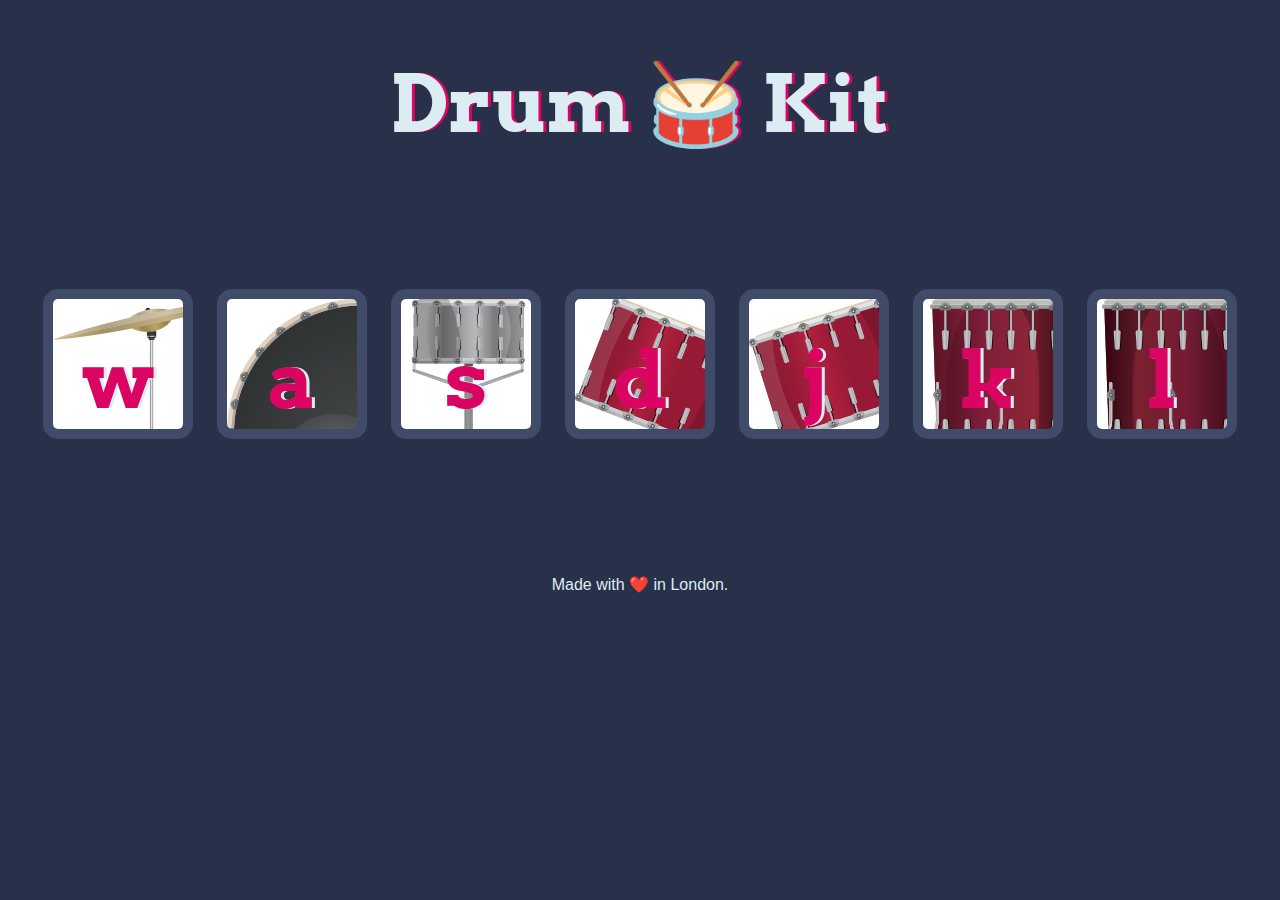
==== DrumKitProject/index.html @ 2753e37e "First Commit" ====
<!DOCTYPE html>
<html lang="en" dir="ltr">

<head>
  <meta charset="utf-8">
  <title>Drum Kit</title>
  <link rel="stylesheet" href="styles.css">
  <link href="https://fonts.googleapis.com/css?family=Arvo" rel="stylesheet">
</head>

<body>

  <h1 id="title">Drum 🥁 Kit</h1>
  <div class="set">
    <button class="w drum">w</button>
    <button class="a drum">a</button>
    <button class="s drum">s</button>
    <button class="d drum">d</button>
    <button class="j drum">j</button>
    <button class="k drum">k</button>
    <button class="l drum">l</button>
  </div>


  <footer>
    Made with ❤️ in London.
  </footer>
  <script src="./index.js"></script>
</body>

</html>
---- DrumKitProject/styles.css ----
body {
  text-align: center;
  background-color: #283149;
}

h1 {
  font-size: 5rem;
  color: #DBEDF3;
  font-family: "Arvo", cursive;
  text-shadow: 3px 0 #DA0463;

}

footer {
  color: #DBEDF3;
  font-family: sans-serif;
}

.w {
  background-image: url("./images/crash.png");
}

.a {
  background-image: url("./images/kick.png");
}

.s {
  background-image: url("./images/snare.png");
}

.d {
  background-image: url("./images/tom1.png");
}

.j {
  background-image: url("./images/tom2.png");
}

.k {
  background-image: url("./images/tom3.png");
}

.l {
  background-image: url("./images/tom4.png");
}

.set {
  margin: 10% auto;
}

.game-over {
  background-color: red;
  opacity: 0.8;
}

.pressed {
  box-shadow: 0 3px 4px 0 #DBEDF3;
  opacity: 0.5;
}

.red {
  color: red;
}

.drum {
  outline: none;
  border: 10px solid #404B69;
  font-size: 5rem;
  font-family: 'Arvo', cursive;
  line-height: 2;
  font-weight: 900;
  color: #DA0463;
  text-shadow: 3px 0 #DBEDF3;
  border-radius: 15px;
  display: inline-block;
  width: 150px;
  height: 150px;
  text-align: center;
  margin: 10px;
  background-color: white;
}
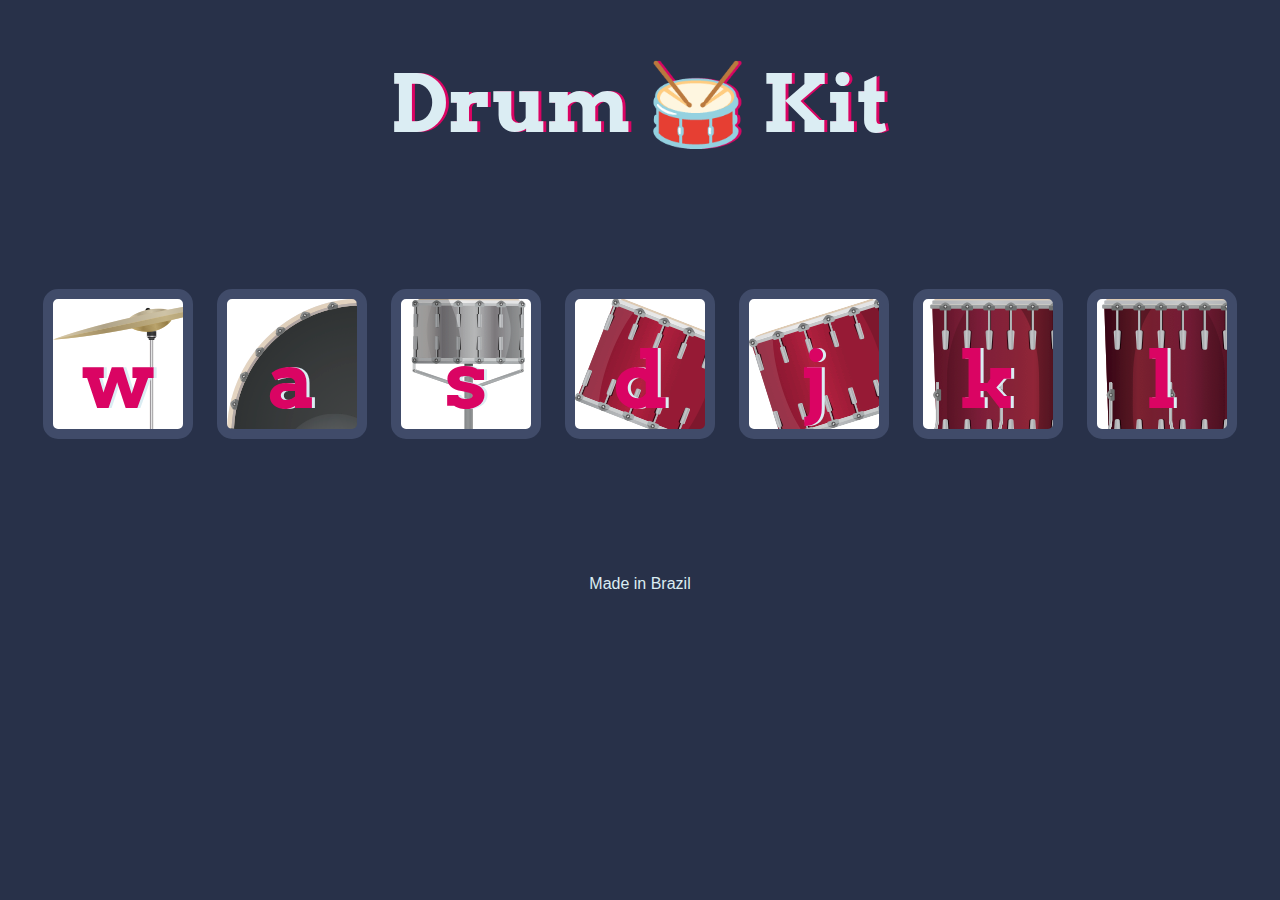
==== commit bea9637b: "Geral Corrections" ====
--- a/DrumKitProject/index.html
+++ b/DrumKitProject/index.html
@@ -23,7 +23,7 @@
 
 
   <footer>
-    Made with ❤️ in London.
+    Made in Brazil
   </footer>
   <script src="./index.js"></script>
 </body>
